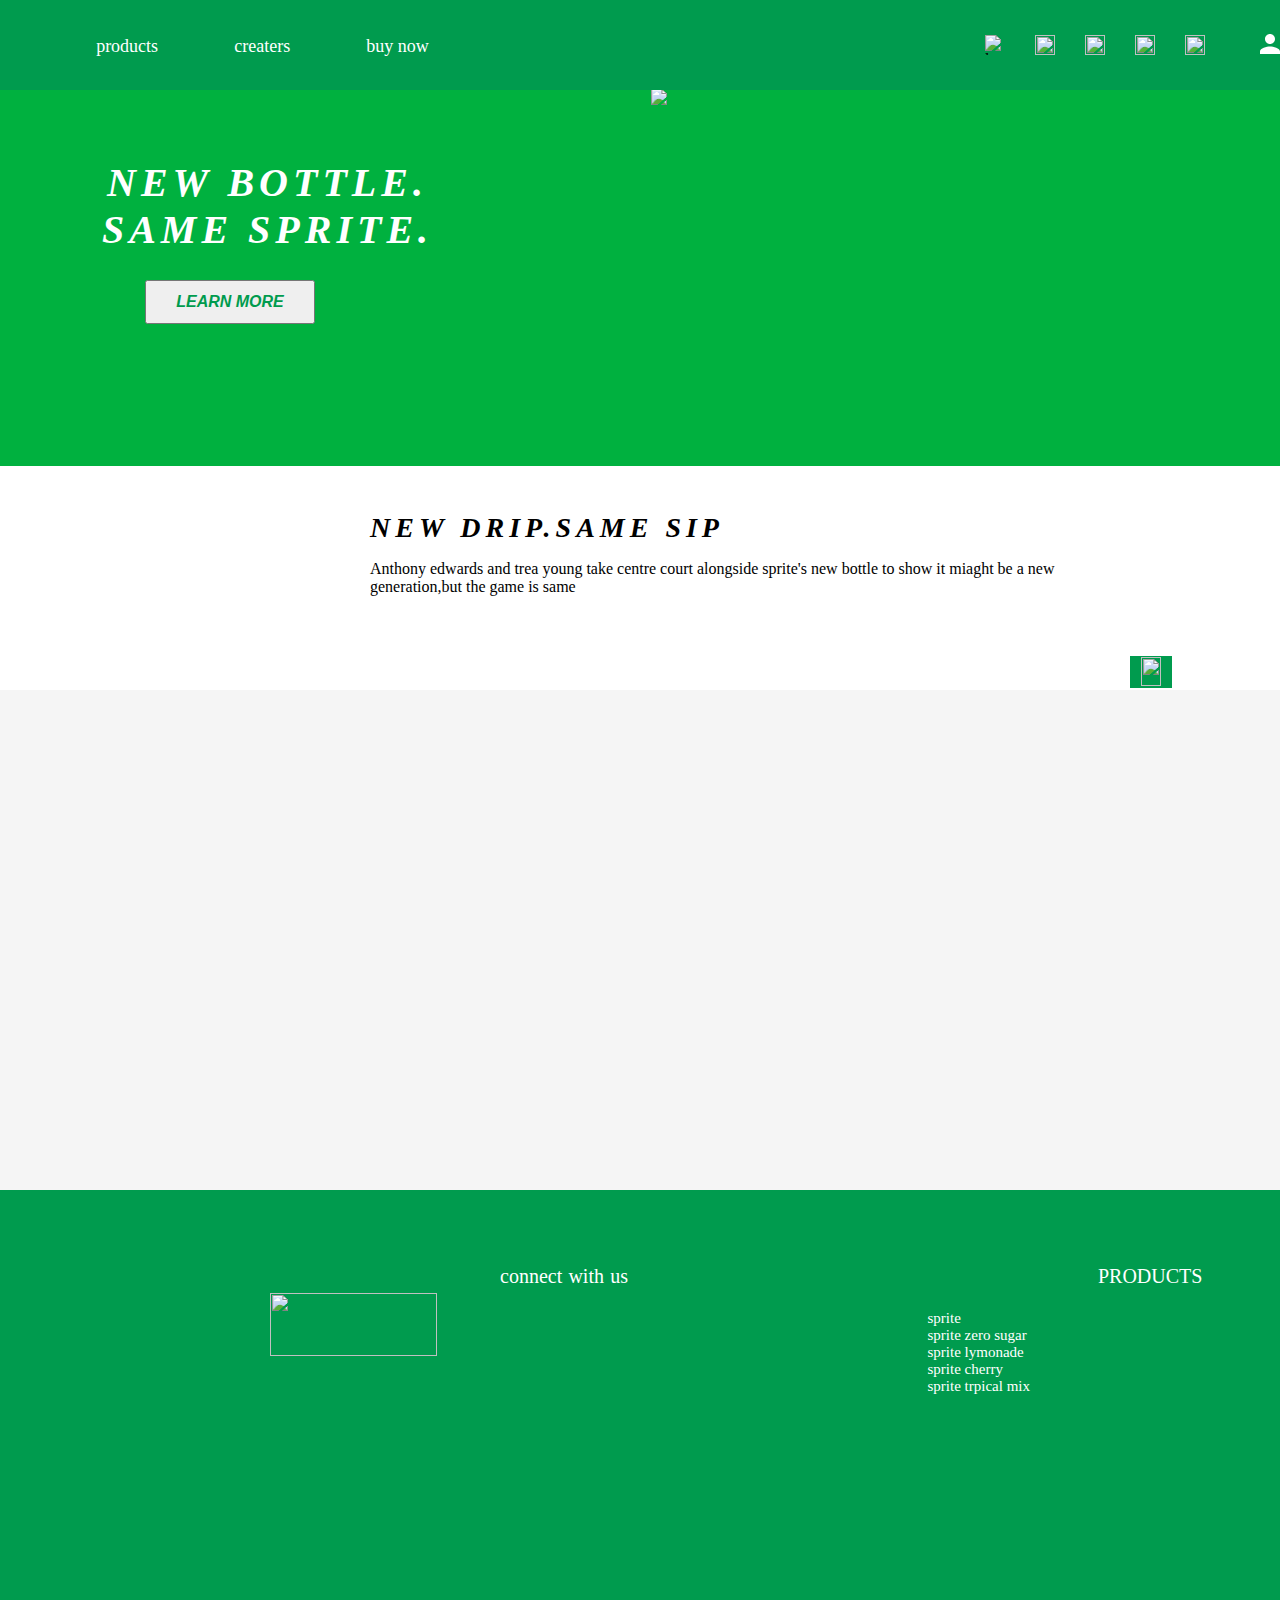
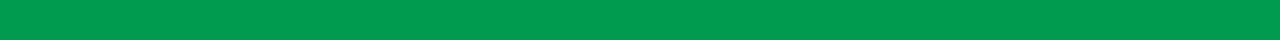
==== index.html @ 499804ad "sprite" ====
<!DOCTYPE html>
<html lang="en">
<head>
    <meta charset="UTF-8">
    <meta http-equiv="X-UA-Compatible" content="IE=edge">
    <meta name="viewport" content="width=device-width, initial-scale=1.0">
    <title>spriteeeeeee</title>
    <link rel="stylesheet" href="./style.css"><link rel="stylesheet" href="C:\Users\pavit\Downloads\arial-grassetto-corsivo-2.ttf">
</head>
<body>
    
<div class="NavBar" >
        <a href=" ">
            <img class="sprite" src="https://www.sprite.com/content/dam/nagbrands/us/sprite/en/home/same-sprite.png" alt="">
        </a>
    <div class="pavi" style="margin-top: 36px; width: 516px ;  height: 10px; display: flex; justify-content:space-evenly;">
         <a class="navnames" href="">products</a>

             <div class="navnames">creaters</div>
                <div class="navnames">buy now</div>
    </div>
    <div class="rabi">
        <img src="facebook.png" alt="logo">
        <img src="twitter.png" alt="">
        <img src="youtube.png" alt="">
        <img src="spotify.png" alt="">
        <img src="instagram.png" alt="">
        <svg class="profile" xmlns="http://www.w3.org/2000/svg" viewBox="0 0 25 25"><g>
        <path fill="#ffffff" d="M12.5 15.63C8.33 15.63 0 17.72 0 21.88C0 22.08 0 23.13 0 25L25 25C25 23.13 25 22.08 25 21.88C25 17.72 16.67 15.63 12.5 15.63M12.5 12.5C15.95 12.5 18.75 9.7 18.75 6.25C18.75 2.8 15.95 0 12.5 0C9.05 0 6.25 2.8 6.25 6.25C6.25 9.7 9.05 12.5 12.5 12.5" /></g>
        </svg>
    </div>

</div>

<div class="section1">
        <div class="section1_1">
                <h1>NEW BOTTLE.<br>SAME SPRITE.</h1>
                <button class="learn">LEARN MORE</button>
        </div>
        <div class="section1_2">
            <img class="img-section2" src="./hpg-spritehulkherod2 (1).png">
        </div>
</div>
<div class=" SECTION2">
    <div class="section2_1">
        NEW DRIP.SAME SIP
    </div>
            <p>Anthony edwards and trea young take centre court alongside sprite's new bottle to show it miaght be a new <br>generation,but the game is same</p>
     <div class="section3">
            <img src="new-sprite-vid.png" alt="">
     </div>
    <div>
        <button style="margin-left:1130px;width: 42px;height: 32px;  background-color:  #009b4e;border: none;">
             <img width="20px" height="29px" src="https://cdn-icons-png.flaticon.com/128/9592/9592576.png">
        </button>
    </div>
    <div class="section4">
          <img src="all-clear-from-here-wsc.png" alt="">
    </div>
</div>
    <div class="footer">
        <div class="text1">
            connect with us
            <div class="text2">PRODUCTS</div>
        </div>

        <div class="sprite_footer">
            <img src="https://www.sprite.com/content/dam/nagbrands/us/sprite/en/home/same-sprite.png" alt="" width="167px"height="63px" >
        </div>
<div class="icons">
    <img src="https://www.sprite.com/content/dam/nagbrands/us/sprite/en/home/social-icons/facebook.png" alt="">
    <img src="https://www.sprite.com/content/dam/nagbrands/us/sprite/en/home/social-icons/twitter.png" alt="">
    <img src="https://www.sprite.com/content/dam/nagbrands/us/sprite/en/home/social-icons/youtube.png" alt="">
    <img src="https://www.sprite.com/content/dam/nagbrands/us/sprite/en/home/social-icons/instagram.png" alt="">
    <img src="https://www.sprite.com/content/dam/nagbrands/us/sprite/en/home/social-icons/spotify.png" alt="">
</div>
<div class="list">
    sprite<br>
    sprite zero sugar<br>
    sprite lymonade<br>
    sprite cherry<br>
    sprite trpical mix<br>
</div>
</div>
    
</body>
</html>
---- style.css ----
@import url('https://fonts.googleapis.com/css2?family=Signika+Negative:wght@700&display=swap');

body{
    margin: 0px;
}
.NavBar
{
    height: 90px;
    background-color: #009b4e;
    display: flex;
    justify-content:flex-start;
    position: fixed;
    width: 100%;
}
.sprite
{
    height: 55px;
    margin-left: 20px;
    margin-top: 20px;
}
.navnames
{
    font-size: 18px;
    font-weight: 400 !important;
color: white;
    font-family: Fantasy;
  text-decoration: none;
}

.navnames:hover{
  border-bottom: 5px solid #000;
color: #000;
    padding-bottom: 49px;
}
.rabi img{
    width: 20px;
    height: 20px;
}
.rabi{
    display: flex;
    gap: 30px;
    margin-left: 400px;
    margin-top: 35px;
    justify-content:space-evenly;
    padding-left: 80px;
}
.profile{
    width: 20px;
  margin-top: -37px;
  padding-left: 25px;
}
.section1{
    display: flex;
    width: 100%;
    height: 377px;
    background-color: #00B13F;
    padding-top: 89px;
    overflow: hidden;
    
}
h1{
    font-size: 50px;
}
.section1_1{
    height: 300px;
    width: 50%;
    text-align: center;
    letter-spacing: 5px;
    font-weight: normal;
    font-family: fantasy;
   }
.section1_2{
    padding-top: 0;
    height: 300px;
    width: 50%;
    margin-bottom: 30px;
   
}

.img-section2{

    width: 737px;
    padding-left: 11px;

}
.section1_1 h1{
    color: white;
 margin-left: -105px;
 margin-top: 70px;
 font-size: 40px;
 font-style: italic;


}
.learn{
    width: 170px;
    height:44px;
    margin-left: -180px;
    color: #009b4e;
    font-weight: bolder;
    font-style: italic;
    font-size: 16px;
}
.section2_1 {
    letter-spacing: 5px;
    font-style: italic;
    margin-left: 370px;
    font-weight: bold;
   margin-top: 46px;
   font-size: 28px;
   font-family: fantasy;
   
}
p{
    margin-left: 370px;
}
.section3 img{
    margin-left: 375px;
    width: 800px;  
    height: auto;
    margin-top: 40px
    

} 
.alan{
    width: 100px;
}
.button{
    background-color: #009b4e;
}
.section4{
    background-color: #F5F5F5;
    height: 500px;
}
.section4 img{
    height: 500px;
    width: auto;
    margin-left: 375px;
}

.footer{
    background-color: #009b4e;
    height: 450px;
}
.text1{
display: flex;
    padding-top: 75px;
 padding-left: 500px;
 color: white;
    font-family: fantasy;
    word-spacing: 1.2px;
font-size: 20px;
}
.text2{
    padding-left: 470px;
}

.icons{
    padding-top:0px;
    padding-left: 590px;
  display: flex;
  gap: 14px;
}
.sprite_footer{
    padding-top: 5px;
   padding-left: 270px;
}
.list{
    float: right;
    margin-right: 250px;
    color: white;
    font-size: 15px;
    font-family: fantasy;
    margin-top: -50px;
}
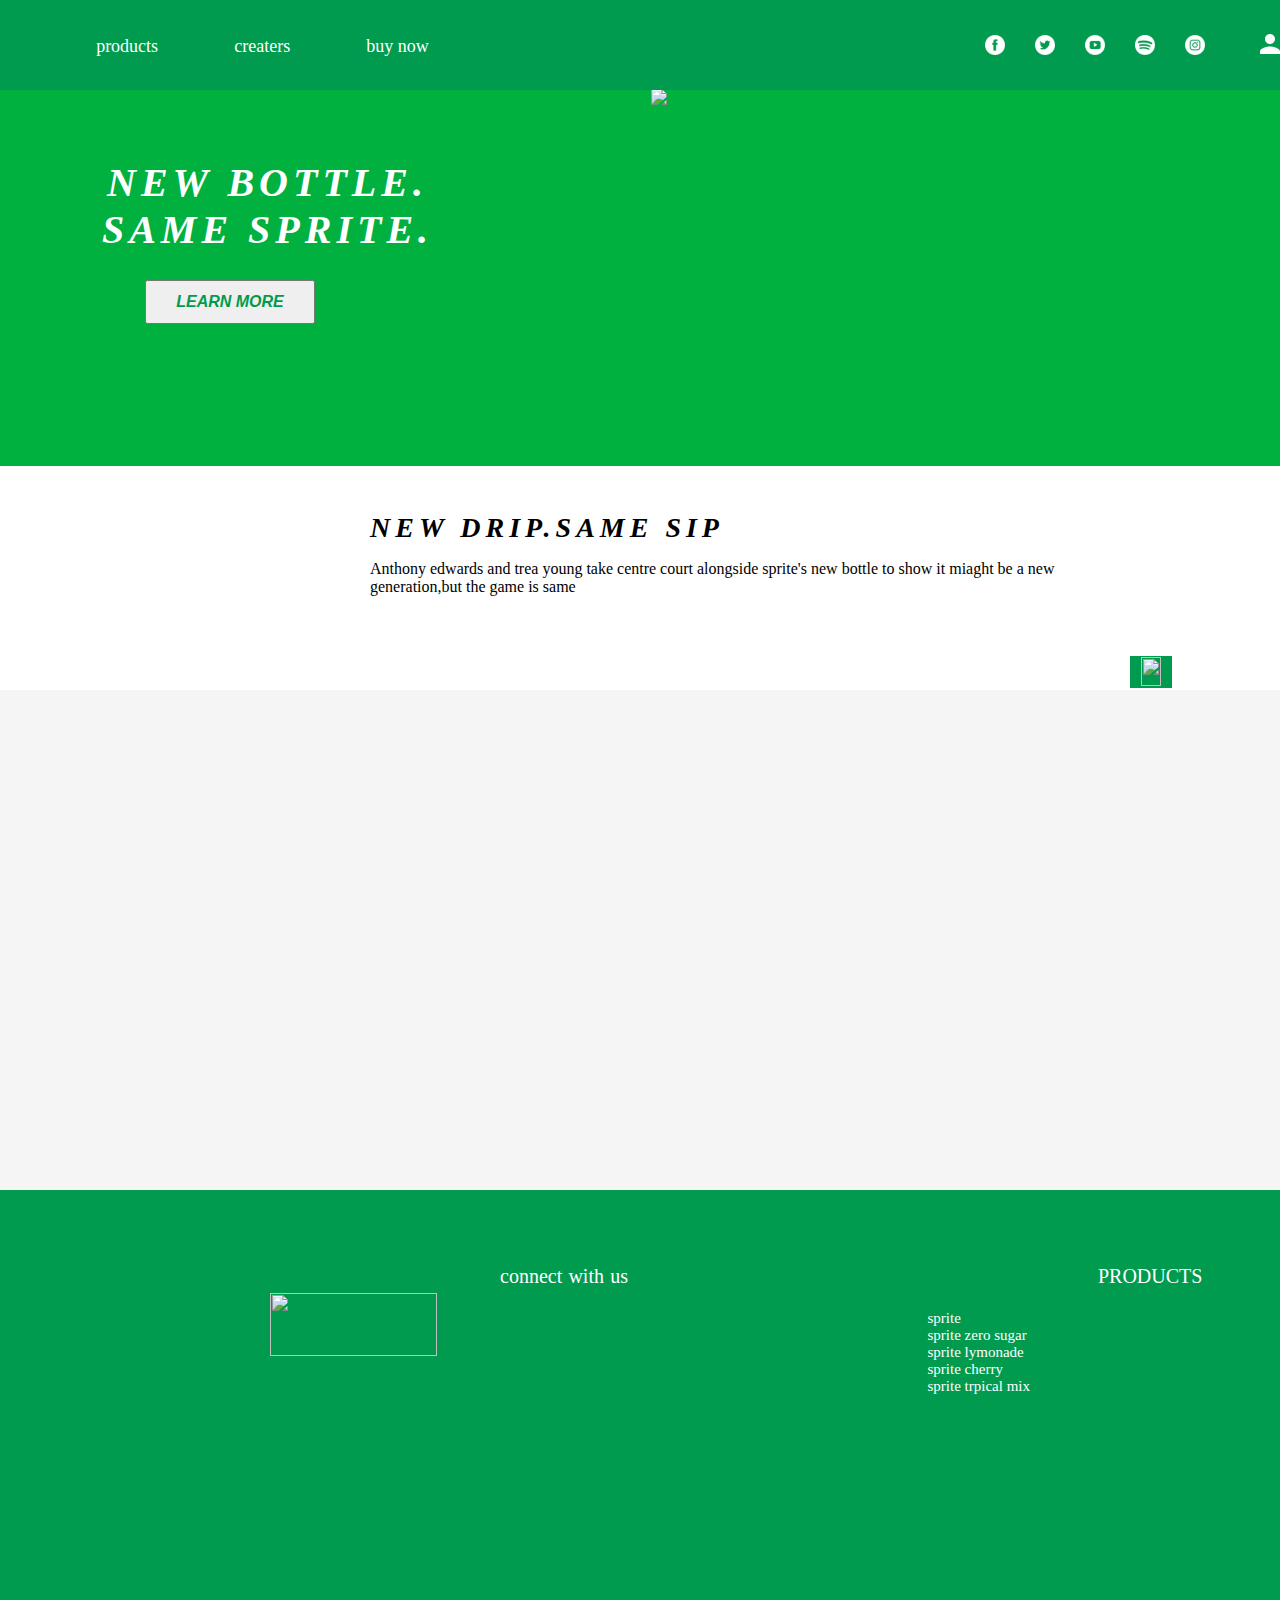
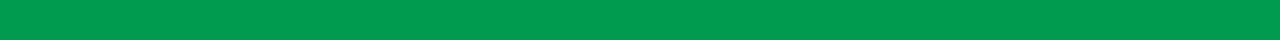
==== commit b7ff03b3: "Update index.html" ====
--- a/index.html
+++ b/index.html
@@ -20,11 +20,11 @@
                 <div class="navnames">buy now</div>
     </div>
     <div class="rabi">
-        <img src="facebook.png" alt="logo">
-        <img src="twitter.png" alt="">
-        <img src="youtube.png" alt="">
-        <img src="spotify.png" alt="">
-        <img src="instagram.png" alt="">
+        <img src="images/facebook.png" alt="logo">
+        <img src="images/twitter.png" alt="">
+        <img src="images/youtube.png" alt="">
+        <img src="images/spotify.png" alt="">
+        <img src="images/instagram.png" alt="">
         <svg class="profile" xmlns="http://www.w3.org/2000/svg" viewBox="0 0 25 25"><g>
         <path fill="#ffffff" d="M12.5 15.63C8.33 15.63 0 17.72 0 21.88C0 22.08 0 23.13 0 25L25 25C25 23.13 25 22.08 25 21.88C25 17.72 16.67 15.63 12.5 15.63M12.5 12.5C15.95 12.5 18.75 9.7 18.75 6.25C18.75 2.8 15.95 0 12.5 0C9.05 0 6.25 2.8 6.25 6.25C6.25 9.7 9.05 12.5 12.5 12.5" /></g>
         </svg>
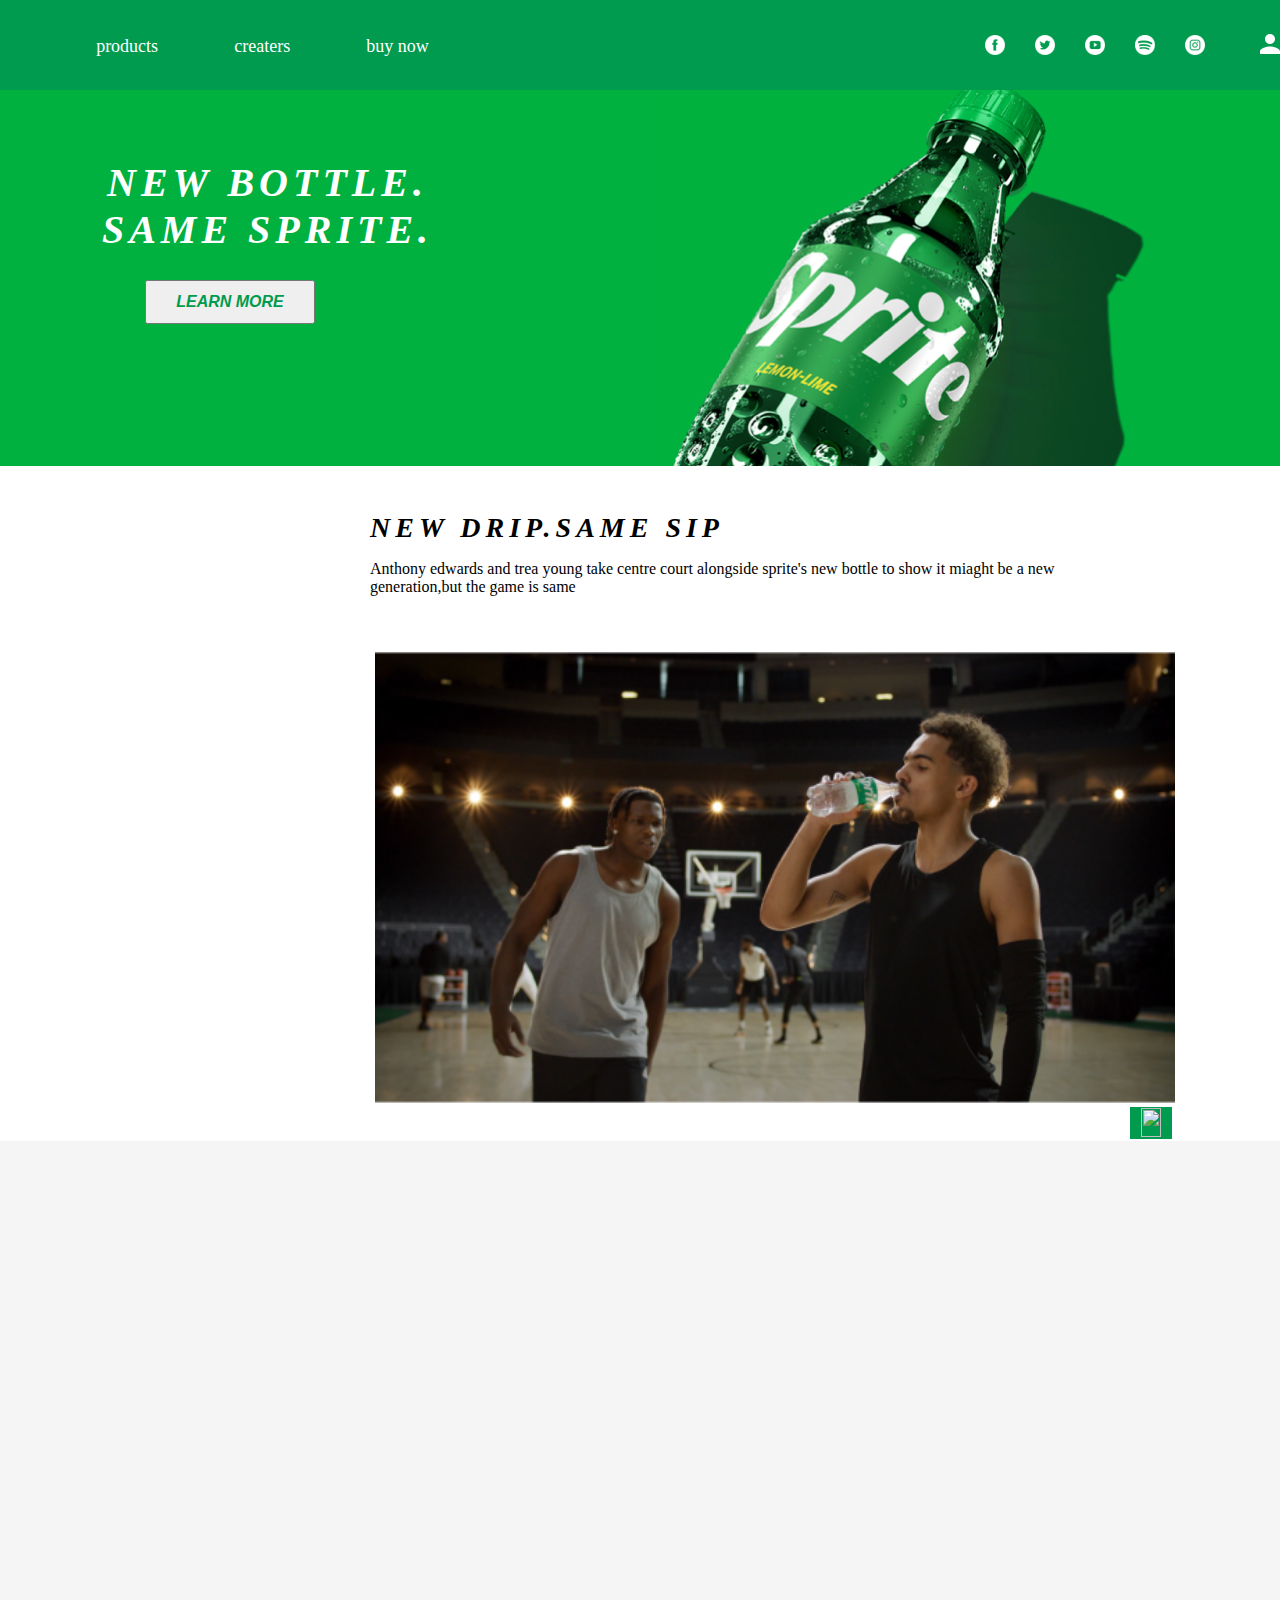
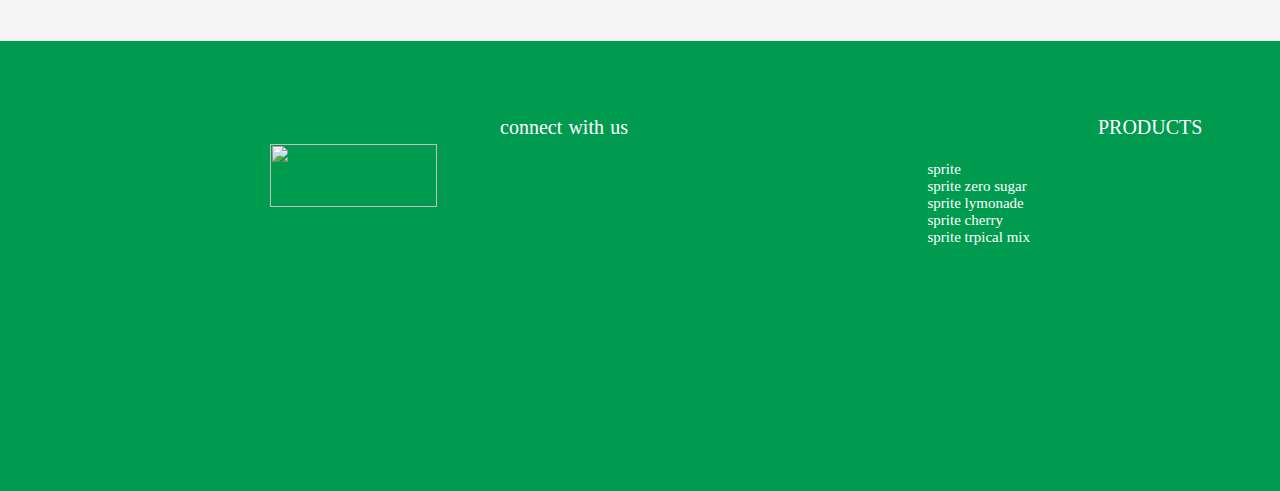
==== commit bba2a9f9: "spritept2" ====
--- a/index.html
+++ b/index.html
@@ -38,7 +38,7 @@
                 <button class="learn">LEARN MORE</button>
         </div>
         <div class="section1_2">
-            <img class="img-section2" src="./hpg-spritehulkherod2 (1).png">
+            <img class="img-section2" src="images/spritepic.png">
         </div>
 </div>
 <div class=" SECTION2">
@@ -47,7 +47,7 @@
     </div>
             <p>Anthony edwards and trea young take centre court alongside sprite's new bottle to show it miaght be a new <br>generation,but the game is same</p>
      <div class="section3">
-            <img src="new-sprite-vid.png" alt="">
+            <img src="images/new-sprite-vid.png" alt="">
      </div>
     <div>
         <button style="margin-left:1130px;width: 42px;height: 32px;  background-color:  #009b4e;border: none;">
